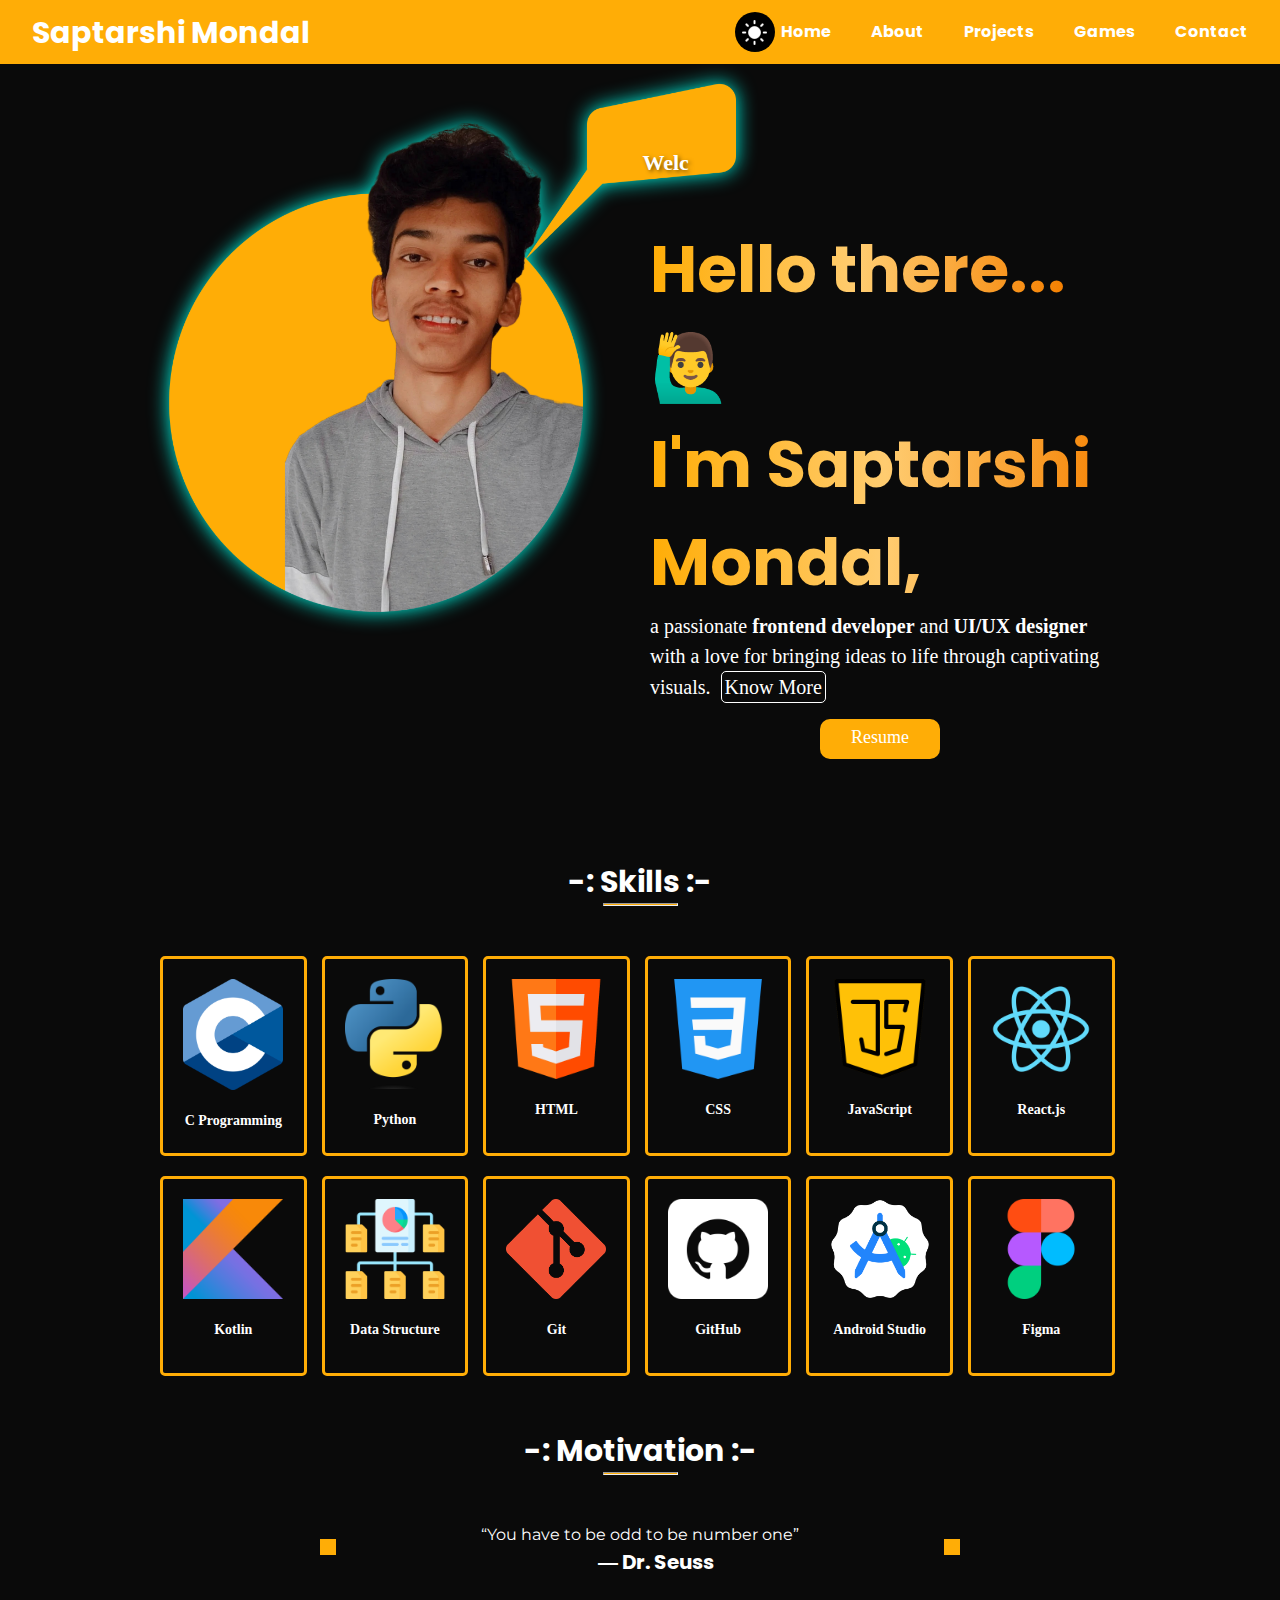
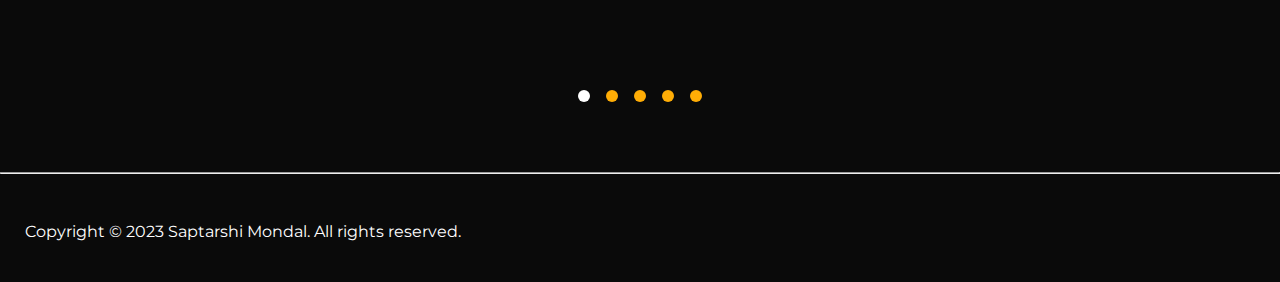
==== index.html @ b2c5e5bc "all changes commited" ====
<!DOCTYPE html>
<html lang="en">
  <head>
    <meta charset="UTF-8" />
    <meta http-equiv="X-UA-Compatible" content="IE=edge" />
    <meta name="viewport" content="width=device-width, initial-scale=1.0" />

    <!-- Google Fonts -->
    <link href="https://fonts.googleapis.com/css2?family=Montserrat:wght@100;200;300;400;500;600;700;800;900&family=Poppins:wght@100;200;300;400;500;600;700;800;900&display=swap" rel="stylesheet"
 />

    <!-- Icon -->
    <link rel="stylesheet" href="https://unicons.iconscout.com/release/v4.0.0/css/line.css"/>
    <link rel="icon" type="image/x-icon" href="./image/Figma-sapta-5_Copy.png">
    <link rel="logo" type="image/x-icon" href="./image/Figma-sapta-5_Copy.png">
    <script src="https://kit.fontawesome.com/bd67cb73f4.js" crossorigin="anonymous"></script>
    
    <!-- icon -->

    <!-- Google fonts End -->

    <!-- custon style Sheet & JavaScript -->
    <link rel="stylesheet" href="home.css" />

    <!-- custon style Sheet & JavaScript -->
    <title>Saptarshi Mondal</title>
  </head>

  <!--Start of Tawk.to Script-->
  <script type="text/javascript">
    var Tawk_API=Tawk_API||{}, Tawk_LoadStart=new Date();
    (function(){
    var s1=document.createElement("script"),s0=document.getElementsByTagName("script")[0];
    s1.async=true;
    s1.src='https://embed.tawk.to/645a0cb5ad80445890ebe6d5/1gvvs3ab7';
    s1.charset='UTF-8';
    s1.setAttribute('crossorigin','*');
    s0.parentNode.insertBefore(s1,s0);
    })();
    </script>
    <!--End of Tawk.to Script-->

  <body class="home">
    <div class="nav-header">
      <header class="primary-header container flex ">
        <div class="logo flex">
          <div>
            
            <h1 class="fs-poppins text-color fs-300" id="">Saptarshi Mondal</h1>
          </div>
        </div>
        
        <div id="nav-right">
          
          <div id="dark-btn">
              <span id="sun-icon" ><img src="image/brightness.png" alt="Light Theme" ></span>
              <span id="moon-icon" ><img src="image/moon.png" alt="Dark Theme" ></span>
          </div>
          <ul class="primary-navigation flex">
            
            <li>
              <a class="fs-poppins bold-700" href="./index.html">Home</a>
              <span data-tooltip="Home"><a href="index.html"><img src="image/home.png" alt="" ></a></span>
            </li>
  
            <li>
              <a class="fs-poppins bold-700" href="./about.html">About</a>
              <span data-tooltip="About"><a href="about.html"><img src="image/user.png" alt=""></a></span>
            </li>
            <li>
              <a class="fs-poppins bold-700" href="./project.html">Projects</a>
              <span data-tooltip="Projects"><a href="project.html"><img src="image/project-management.png" alt=""></a></span>
            </li>
            <li>
              <a class="fs-poppins bold-700" href="game.html">Games</a>
              <span data-tooltip="Games"><a href="game.html"><img src="image/gamepad.png" alt=""></a></span>
            </li>
            <li>
              <a class="fs-poppins bold-700" href="./contact.html">Contact</a>
              <span data-tooltip="Contact"
                ><a href="contact.html"><img src="image/phone-book.png" alt=""></a>
              </span>
            </li>
          </ul>
        </div>
      </header>
    </div>
    <div class="hero">

      
      <!----<div class="welcome-speech">
        <img src="./image/speech.png" alt="" class="anti-image-shadow">
        <div class="wel_tex text-overlay">
          <h1 id="welcome-text"></h1>
        </div>
      </div>--->
  
      <section class="container grid">
        <div class="our-team">
          <div class="grid team">
            <div id="wel_img_container">
              <img src="./image/welcome-img.png" alt="" class="img-size anti-image-shadow" />
              <div class="wel_tex text-overlay">
                <h1 id="welcome-text"></h1>
              </div>
            </div>
            
          </div>
        
          <div class="grid team about-text">
            <div id="" >
              <br>
              <br>
              <h1 class="fs-poppins  fs-600 bold-700"><span class="gradient-text">Hello there... </span>🙋‍♂️</h1>
              <h1 class="fs-poppins gradient-text fs-600 bold-700">I'm Saptarshi Mondal,</h1>
              <p class="text-color fs-200">a passionate <b>frontend developer</b> and <b>UI/UX designer</b> with a love for bringing ideas to life through captivating visuals.<a href="./about.html" class="button2">Know More</a></p>
  
              
            </div>
            <div class="resume-btn"><a href="./resume.pdf" class="button" download><i class="fa-sharp fa-solid fa-download fa-bounce"></i>  Resume</a></div>
          </div>
        </div>

      </section>

      
      <!-- ================Slider Secion======================================= -->
      
      <section class="news container skill-set">
        <p class="fs-poppins fs-300 bold-700 text-color">-:  Skills  :-</p>
        <hr class="line2">
        <!---<div class="filter-container">
          <button class="filter-option active button" data-filter="all">All</button>
          <button class="filter-option button" data-filter="languages">Programming</button>
          <button class="filter-option button" data-filter="tools">Tools</button>
          <button class="filter-option button" data-filter="frontend">Frontend</button>
          <button class="filter-option button" data-filter="design">Design</button>
          <button class="filter-option button" data-filter="android">Android</button>
        </div>--->
        <div class="skill-container">
          <div class="skill " data-category1="languages" data-category2="frontend"><img src="image/C_Programming_Language.png" alt=""><h3>C Programming</h3></div>
          <!--<div class="skill anti-image-shadow" data-category1="languages" data-category2="frontend"> <img src="image/C++_Logo.png" alt=""><h3>C++</h3></div>-->
          <div class="skill " data-category1="languages" data-category2="frontend"><img src="image/Pyhon_logo.png" alt=""><h3>Python</h3></div>
          <div class="skill " data-category1="languages" data-category2="frontend"><img src="image/html (1).png" alt=""><h3>HTML</h3></div>
          <div class="skill " data-category1="languages" data-category2="frontend"><img src="image/css-3.png" alt=""><h3>CSS</h3></div>
          <div class="skill " data-category1="languages" data-category2="frontend"><img src="image/java-script (1).png" alt=""><h3>JavaScript</h3></div>
          <div class="skill " data-category1="languages" data-category2="frontend"><img src="image/react.png" alt=""><h3>React.js</h3></div>
          <div class="skill " data-category1="languages" data-category2="android"><img src="image/Kotlin_Icon.png" alt=""><h3>Kotlin</h3></div>
          <!--<div class="skill " data-category1="tools" data-category2="android"><img src="image/android.png" alt=""><h3>Android Development</h3></div>
          <div class="skill " data-category1="tools" data-category2="frontend"><img src="image/Matlab_Logo.png" alt=""><h3>Matlab</h3></div>
          <div class="skill " data-category1="tools" data-category2="frontend"><img src="image/Visual_Studio_Code.png" alt=""><h3>VS Code</h3></div>
          <div class="skill " data-category1="tools" data-category2="frontend"><img src="image/Google_Colaboratory 1.png" alt=""><h3>Google CoLab</h3></div>---->
          <div class="skill " data-category1="tools" data-category2=""><img src="image/data-structure.png" alt=""><h3>Data Structure</h3></div>
          <div class="skill " data-category1="tools" data-category2="frontend"><img src="image/Git-.png" alt=""><h3>Git</h3></div>
          <div class="skill " data-category1="tools" data-category2="frontend"><img src="image/github (1).png" alt="" class="github"><h3>GitHub</h3></div>
          <div class="skill " data-category1="tools" data-category2="frontend"><img src="image/Android Studio.png" alt=""><h3>Android Studio</h3></div>
          <div class="skill " data-category1="tools" data-category2="design"><img src="image/figma.png" alt=""><h3>Figma</h3></div>
          
        </div>
      </section>
  
      <section class="news container">
        <p class="fs-poppins fs-300 bold-700 text-color">-:  Motivation  :-</p>
        <hr class="line1">
      </section>
  
      <section class="slider text-color">
        <div class="slide">
 
          <p class="fs-montserrat">
            “You have to be odd to be number one”
          </p>
          <div class="slide-content flex">
            <div>
              <img src="" alt="" />
            </div>
            <div>
              <p class="fs-poppins fs-200 bold-700">― Dr. Seuss</p>
              
            </div>
          </div>
        </div>
        <div class="slide">

          <p class="fs-montserrat">
            “Do one thing every day that scares you.”
            
          </p>
          <div class="slide-content flex">
            <div>
              <img src="" alt="" />
            </div>
            <div>
              <p class="fs-poppins fs-200 bold-700">― Eleanor Roosevelt</p>
              
            </div>
          </div>
        </div>
        <div class="slide">

          <p class="fs-montserrat">
            “Achievement is talent plus preparation.”

            
          </p>
          <div class="slide-content flex">
            <div>
              <img src="" alt="" />
            </div>
            <div>
              <p class="fs-poppins fs-200 bold-700">― Malcolm Gladwell</p>
              
            </div>
          </div>
        </div>
        <div class="slide">

          <p class="fs-montserrat">
            “The only source of knowledge is experience.”
            
          </p>
          <div class="slide-content flex">
            <div>
              <img src="" alt="" />
            </div>
            <div>
              <p class="fs-poppins fs-200 bold-700">― Albert Einstein</p>
              
            </div>
          </div>
        </div>
        <div class="slide">
          
          <p class="fs-montserrat">
            “Suffering is the essence of success.”
            
          </p>
          <div class="slide-content flex">
            <div>
              <img src="" alt="" />
            </div>
            <div>
              <p class="fs-poppins fs-200 bold-700">― A.P.J Abdul Kalam</p>
              
            </div>
          </div>
        </div>
  
        <!-- ================================= -->
        <div class="slide-btn flex">
          <button class="right-btn yellow-color">
            <i class="fa-solid fa-angle-left text-white"></i>
          </button>
          <button class="left-btn yellow-color">
            <i class="fa-solid fa-angle-right text-white"></i>
          </button>
        </div>
      </section>
      <section class="dots">
        <!-- <button class="dot bg-light-yellow" data-slide="0"></button> -->
      </section>
  
    </div>
    <hr>
    <footer class="foot flex footer-icon">
        <div class="f1">
          <p class="fs-montserrat text-color">
            Copyright © 2023 Saptarshi Mondal. All rights reserved.
          </p>
          
        </div>
        <div class="flex f2">
          <a href="https://www.facebook.com/me7rishi/"><i class="fa-brands fa-facebook-f text-white"></i></a>
          <a href="https://twitter.com/its_7rishi/"><i class="fa-brands fa-twitter text-white"></i></a>
          <a href="https://www.linkedin.com/in/saptarshimondalofficial/"><i class="fa-brands fa-linkedin text-white"></i></a>
          <a href="https://github.com/Me7rishi/"><i class="fa-brands fa-github text-white"></i></a>
          <a href="https://www.instagram.com/its_7rishi/"><i class="fa-brands fa-instagram text-white"></i></a>
        </div>
        
    </footer>
    
    <script src="home.js" defer></script>
    <script src="main.js"></script>
  </body>
</html>
---- home.css ----
/* custmon properties */

:root {
  /* color */
  /*--clr-light-yellow: #ffca2f;
  --clr-dark-yellow: #fab500;
  --clr-red: #ff0000;
  --clr-baclk-1: #040404;
  --clr-black-2: #1a1a1a;
  --clr-black: #000000;
  --clr-white: #ffffff; */

  --clr-light-yellow: 41.31, 98.5%, 51.2%;
  --clr-dark-yellow: 41.31, 98.5%, 51.2%;
  --clr-red: 0 100% 50%;
  --clr-baclk-1: 0 0% 1.6%;
  --clr-black-2: 0 0% 10.2%;
  --clr-black-3: 0 0% 0%;
  --clr-white: 0 0% 100%;

  --body-color: #efefef;
  --nav-colour:  #ffad06;
  --bg-color: #fff;
  --primary-color: #edf2fc;
  --secondary-color: #212121;
  --name-color:#000000;
  --shadow-color:#01ffea;
  --anti-shadow-color: #01ffea;
  --icon-bg-color:#efefef;

  /* font-size */
  --fs-bf-250: 20vw;
  --fs-bf-194: 12.3vw;
  --fs-bf-109: 6.8125rem;
  --fs-bf-80: 5rem;
  --fs-bf-65: 4.065rem;
  --fs-bf-50: 3.125rem;
  --fs-bf-45: 2.8125rem;
  --fs-bf-30: 1.875rem;
  --fs-bf-25: 1.5625rem;
  --fs-bf-20: 1.25rem;
  --fs-bf-16: 1rem;
  --fs-bf-15: 0.9375rem;

  /* font family */
  --font-montserrat: "Montserrat", sans-serif;
  --font-poppins: "Poppins", sans-serif;
}
.dark-theme{
  --body-color: #0a0a0a;
  --nav-colour: #000;
  --bg-color: #000;
  --name-color:#ffffff;
  --shadow-color: red ;
  --anti-shadow-color: #01ffea;
  --icon-bg-color:#5e5e5e;

  .social-nodex a img{
    filter: invert(100%);
  }
  #dark-btn img{
    filter: invert(100%);
  }
  .primary-navigation li  span img{
    filter: invert(100%);
  }
  .github{
    filter: invert(100%);
  }
  .social-links img{
    filter: none;
  }
  .visit-web{
    filter: invert(100%);
  }
}
.text-color{
  color: var(--name-color);
}
.yellow-color{
  background-color: #ffad06;
}
.gradient-text {
  font-weight: bold;
  background-image: linear-gradient(to right, #ffad06, #ffcc70, #f58000);
  background-clip: text;
  -webkit-background-clip: text; /* For Safari support */
  color: transparent;
}
@media (min-width:760px) and (max-width: 1300px) {
  .fs-600{
    font-size: var(--fs-bf-20);
  }
}



/* ==========Media Quries For Font Size========== */

/* //Defualt Reset================= */

*,
*::after,
*::before {
  box-sizing: border-box;
}

/* // Removing defualt margin========= */

body,
h1,
h2,
h3,
h4,
p,
figure,
blockquote,
dl,
dd {
  margin: 0;
}

/* Removing list style============== */

ul[role="list"],
ol[role="list"] {
  list-style: none;
}

/* /set core root defaults============ */

html:focus-within {
  scroll-behavior: smooth;
}

/* set core body default================ */

body {
  min-height: 100vh;
  text-rendering: optimizeSpeed;
  line-height: 1.5;
  background: var(--body-color);
}

/* A element that don't have a class get default style=== */

a:not([class]) {
  text-decoration-skip-ink: auto;
}

/* make image easier to work with=========== */

img,
picture {
  max-width: 100%;
  display: block;
}

/* Inherit fonts for inputs and buttons======== */

input,
button,
textarea,
select {
  font: inherit;
}

::-webkit-scrollbar {
  display: none;
}

/* Remove all animation, transition & smooth scroll for people that prefer
 not  to see them  */

@media (prefers-reduced-motion: reduce) {
  html:focus-within {
    scroll-behavior: auto;
  }

  *,
  *::after,
  *::before {
    animation-duration: 0.01ms !important;
    animation-iteration-count: 1 !important;
    transition-duration: 0.01s !important;
    scroll-behavior: auto !important;
  }
}


/* ========Font Size================= */

.fs-1200{
  font-size: var(--fs-bf-250);
}
.fs-900 {
  font-size: var(--fs-bf-194);
}
.fs-800 {
  font-size: var(--fs-bf-109);
}
.fs-700 {
  font-size: var(--fs-bf-80);
}
.fs-600 {
  font-size: var(--fs-bf-65);
}
.fs-500 {
  font-size: var(--fs-bf-50);
}
.fs-400 {
  font-size: var(--fs-bf-45);
}
.fs-300 {
  font-size: var(--fs-bf-30);
}
.fs-250{
  font-size: var(--fs-bf-25);
}
.fs-200 {
  font-size: var(--fs-bf-20);
}
.fs-100 {
  font-size: var(--fs-bf-16);
}
.fs-50 {
  font-size: var(--fs-bf-15);
}

/* ========Font Blod================= */

.bold-100 {
  font-weight: 100;
}
.bold-200 {
  font-weight: 200;
}
.bold-300 {
  font-weight: 300;
}
.bold-400 {
  font-weight: 400;
}
.bold-500 {
  font-weight: 500;
}
.bold-600 {
  font-weight: 600;
}
.bold-700 {
  font-weight: 700;
}
.bold-800 {
  font-weight: 800;
}
.bold-900 {
  font-weight: 900;
}
.bold-1000{
  font-weight: 1000;
}
.bold-bold {
  font-weight: bold;
}
.bold-bolder {
  font-weight: bolder;
}

/* ======Font Family============= */

.fs-poppins {
  font-family: "Poppins", sans-serif;
}
.fs-montserrat {
  font-family: "Montserrat", sans-serif;
}

/* ===========End of Utility Class==========
 */

/* ========Component Utility Class============ */
.home{
  overflow-x: hidden;
}

.primary-navigation li > span {
  display: none;
}
.primary-navigation li a{
  text-decoration: none;
  color: var(--name-color);
}
.primary-navigation li a.active{
  color: var(--name-color);
}
.primary-navigation li:hover a{
  color: var(--bg-color);
}


.uil {
  cursor: pointer;
}

.flex {
  display: flex;
  gap: var(--flex-gap, 1rem);
}

.grid {
  display: grid;
  gap: var(--flex-gap, 1rem);
}
#no3{
  margin-right: 20px;
  margin-left: -50px;
}
.no4{
  height: 80px;
}
.image-shadow{
  filter: drop-shadow(0 0 10px var(--shadow-color));
}
.anti-image-shadow{
  filter: drop-shadow(0 0 10px var(--anti-shadow-color));
}
.container {
  width: 80vw;
  margin-inline: auto;
  padding-inline: 2rem;
}
.nav-header{
  width: 100%;
  height: auto;
  background-color: #ffad06;
  position: fixed;
  top: 0%;
  left: 0%;
  justify-content: space-between;
  overflow: auto;
  z-index: 999; /* Adjust the z-index value as needed */
}
#nav-right{
  display: flex;
  text-align: center;
}
#nav-right img{
  height: 25px;
}
/* =============== End of Utility  Class =============== */
.welcome-speech{
  position: relative;
  display: inline-block;
  width: 300px;
  margin-left: 42%;
  margin-bottom: -180px;
  margin-top: -25px;
}
.wel_img_container{
  position: relative;
  display: inline-block;
}
.text-overlay {
  position: absolute;
  top: 20.5%; /* Position the text vertically centered */
  left: 51.5%; /* Position the text horizontally centered */
  transform: translate(-50%, -50%);
  color: var(--name-color);
  font-size: 15px;
  font-weight: bold;
  text-align: center;
  text-shadow: 2px 2px 4px rgba(0, 0, 0, 0.5);
}
.wel_tex {
  width: 100%;
  height: 35px; /* Set a fixed height for the element */
  display: inline-block;
  white-space: nowrap;
  overflow: hidden;
  position: absolute;
  display: flex;
  justify-content: center;
  align-items: center;
}
.welcome-about{
    font-size: 70px;
    margin-left: 60px;
    margin-top: 40px;
}
.button {
  display: inline-block;
  background-color: #ffad06;
  color: #ffffff;
  font-size: large;
  padding: 5px 5px;
  margin-left: 210px;
  text-decoration: none;
  border-radius: 10px;
  height: 40px;
  text-align: center;
  width: 120px;
  /*margin-left: 100px;*/
}
.button2 {
  display: inline-block;
  background-color: var(--body-color);
  color: var(--name-color);
  margin-left: 10px;
  padding: 0px 3px;
  text-decoration: none;
  border-radius: 5px;
  text-align: center;
  /*margin-left: 100px;*/
  border: 1px solid var(--name-color);
}
.button3 {
  display: inline-block;
  background-color: #ffad06;
  color: #ffffff;
  padding: 5px 5px;
  text-decoration: none;
  border-radius: 10px;
  height: 40px;
  text-align: center;
  width: 120px;
  /*margin-left: 100px;*/
}
.primary-header {
  justify-content: space-between;
  align-items: center;
  margin-block: 2rem;
  top: 0;
  left: 0;
  width: 100%;
  height: 0px;
  
}
.header-color{
  background-color: linear-gradient(to right, #ff105f,#ffad06);
}

.logo {
  justify-content: space-between;
  align-items: center;
  position: relative;
  --flex-gap: 3rem;
}

.logo .line::before {
  content: "|";
  background-color: var(--name-color);
  height: 100%;
  width: 10px;
  top: -0.3rem;
  left: 53%;
  font-size: 2rem;
  position: absolute;
}

.primary-navigation {
  list-style: none;
  padding: 0;
  margin: 0;
  --flex-gap: 2.5rem;
  z-index: 9999;
}

.primary-navigation a {
  text-decoration: none;
}
.no1{
  height: 20px;
}
.resume{
  height: 40px;
  width: 100px;
}
/* ===========Media Quarie-----------------MObile--- */

@media (max-width: 35em) {
  .primary-navigation {
    /* display: none; */
    position: fixed;
    background-color: #ffad06;
    inset: 92% 0% 0% 0%;
    color: var(--name-color);
    position: fixed;
    --flex-gap: 1.5rem;
    align-items: center;
    justify-content: center;
    width: 100%;
  }
  .primary-navigation li a {
    display:none;
  }
  .primary-navigation li span a {
    display:block;
  }
  .primary-navigation li  span {
    display: flex;
    justify-content: center;
    align-items: center;
    font-size: 1.5rem;
    margin-inline: 0.5rem;
    color: var(--name-color);
    position: relative;
    box-shadow: -1px 2px 32px -6px rgba(0, 0, 0, 0.75);
    height: 2.5rem;
    width: 2.5rem;
    border-radius: 50%;
    transition: scale(1.5);
  }

  .primary-navigation li:hover span::after {
    content: attr(data-tooltip);
    font-size: 1rem;
    top: -3rem;
    font-family: var(--font-montserrat);
    color: var(--name-color);
    position: absolute;
    display: flex;
    left: -1.5rem;
    background-color: #ffad06;
    padding: 0.5rem;
    border-radius: 0.5rem;
  }
  .primary-navigation li:hover span::before {
    content: "";
    position: absolute;
    width: 1rem;
    height: 1rem;
    aspect-ratio: 1;
    background-color: #ffad06;
    top: -1.1rem;
  }
  .hero{
    padding-top: 60px;
  }
  .primary-header{
    align-items: center;
  }
  .logo{
    margin-left: -20px;
  }
  .dark-theme-btn{
    margin-right: -20px;
  }
  .nav-header{
    height: auto;
  }
  .container{
    width: 95vw;
  }
  .our-team {

  }

  .welcome-speech{
    position: relative;
    display: inline-block;
    width: 150px;
    margin-left: 43%;
    margin-bottom: -80px;
    margin-top: 70px;
  }
  .text-overlay {
    position: absolute;
    top: 17%;
    left: 80%;
    transform: translate(-50%, -50%);
    color: var(--name-color);
    font-size: 9px;
    font-weight: bold;
    text-align: center;
    text-shadow: 2px 2px 4px rgba(0, 0, 0, 0.5);
  }
  .wel_tex {
    width: 100px;
    height: 25px; /* Set a fixed height for the element */
    display: inline-block;
    white-space: nowrap;
    overflow: hidden;
    position: absolute;
    display: flex;
    justify-content: center;
    align-items: center;
  }
  .about-text h1{
    font-size: var(--fs-bf-30);
  }
  .resume-btn{
    display: flex;
    justify-content: center;
  }
  .button{
    margin-left: 0px;
  }
  #dark-btn{
    margin-right: 0px
  }
  .f1{
    margin-top: 0px;
  }
  .f2{
    padding-bottom: 68px;
  }
  .news {
    text-align: center;
    margin-block: 0rem;
  }
}


@media (max-width: 25em) {
  .container{
    width: 95vw;
  }
  .primary-navigation{
    --flex-gap:1rem;
  }
  .f2{
    margin-left: 0px;
  }
  
  .welcome-speech{
    position: relative;
    display: inline-block;
    width: 250px;
    margin-left: 36%;
    margin-bottom: -115px;
    margin-top: -30px;
  }
  .text-overlay {
    position: absolute;
    top: 17%;
    left: 79%;
    transform: translate(-50%, -50%);
    color: var(--name-color);
    font-size: 7px;
    font-weight: bold;
    text-align: center;
    text-shadow: 2px 2px 4px rgba(0, 0, 0, 0.5);
  }
  .about-text h1{
    font-size: var(--fs-bf-25);
  }
  .wel_tex {
    width: 100px;
    height: 25px; /* Set a fixed height for the element */
    display: inline-block;
    white-space: nowrap;
    overflow: hidden;
    position: absolute;
    display: flex;
    justify-content: center;
    align-items: center;
  }
  .resume-btn{
    display: flex;
    justify-content: center;
  }
  .button{
    margin-left: 0px;
  }
  #dark-btn{
    margin-right: 0px;
  }
  .connectWithMe{
    margin-top: 100px;
    margin-bottom: -100px;
  }
  .social-wheel{
    height: 330px;
    background-color: var(--body-color);
    margin-top: -150px;
    margin-bottom: 300px;
    display: flex;
   justify-content: center;
   align-items: center;
 }

}

@media (min-width: 59em) and (max-width: 73em) {
  .container{
    width: 95vw;
  }
  .our-team {

  }


  .welcome-speech{
    position: relative;
    display: inline-block;
    width: 250px;
    margin-left: 38%;
    margin-bottom: -125px;
    margin-top: -30px;
  }
}

@media (min-width: 54.5em) and (max-width: 70em) {

  .text-overlay {
    position: absolute;
    top: 18%;
    left: 52%;
    transform: translate(-50%, -50%);
    color: var(--name-color);
    font-size: 11px;
    font-weight: bold;
    text-align: center;
    text-shadow: 2px 2px 4px rgba(0, 0, 0, 0.5);
  }

}

@media (min-width: 70em) and (max-width: 85em) {

  .text-overlay {
    position: absolute;
    top: 18%;
    left: 52%;
    transform: translate(-50%, -50%);
    color: var(--name-color);
    font-size: 11px;
    font-weight: bold;
    text-align: center;
    text-shadow: 2px 2px 4px rgba(0, 0, 0, 0.5);
  }

}

/* ===========Media Quarie-----------------Tab--- */

@media (min-width: 35em) and (max-width: 59em) {
  .primary-navigation {
    position: fixed;
    flex-direction: column;
    background-color: #ffad06;
    inset: 25% 93% 30% 0%;
    color: var(--name-color);
    border-radius: 2rem;
    --flex-gap: 1.5rem;
    align-items: center;
    justify-content: center;
  }
  .primary-navigation li a {
    display:none;
  }
  .primary-navigation li span a {
    display:block;
  }
  .primary-navigation li > span {
    display: flex;
    font-size: 1.5rem;
    margin-inline: 0.5rem;
    color: var(--name-color);
    position: relative;
    box-shadow: -1px 2px 32px -6px rgba(0, 0, 0, 0.75);
    height: 2.5rem;
    width: 2.5rem;
    border-radius: 50%;
    transition: scale(1.5);
    align-items: center;
    justify-content: center;
  }
  .primary-navigation span{
    justify-items: center;
    align-items: center;
    text-align: center;
    justify-content: center;
  }
  .primary-navigation li:hover span::after {
    content: attr(data-tooltip);
    font-size: 1rem;
    top: -0.1rem;
    font-family: var(--font-montserrat);
    color: var(--name-color);
    position: absolute;
    display: flex;
    left: 3rem;
    background-color: #ffad06;
    padding: 0.5rem;
    border-radius: 0.5rem;
  }
  .primary-navigation li:hover span::before {
    content: "";
    left: 2rem;
    position: absolute;
    width: 1rem;
    height: 1rem;
    aspect-ratio: 1;
    background-color: #ffad06;
    top: 0.5rem;
    z-index: -1;
  }
  .primary-navigation li:hover img{
    color: var(--bg-color);
  }
  .hero{
    margin-top: 100px;
  }
  .container{
    width: 95vw;
  }
  .our-team {

  }
  .welcome-speech{
    position: relative;
    display: inline-block;
    width: 170px;
    margin-left: 42%;
    margin-bottom: -75px;
    margin-top: -30px;
  }

  #dark-btn{
    margin-left: 500px;
  }
  .foot{
    background-color: var(--body-color);
    height: 170px;
    display: flex;
    align-items: center;
    /*flex-direction: column;*/
    justify-content: space-around;
  }

}
@media (min-width: 35em) and (max-width: 40em) {
  .resume-btn{
    display: flex;
    justify-content: center;
  }
  .button{
    margin-left: 0px;
  }
  .text-overlay {
    position: absolute;
    top: 23%;
    left: 81%;
    transform: translate(-50%, -50%);
    color: var(--name-color);
    font-size: 12px;
    font-weight: bold;
    text-align: center;
    text-shadow: 2px 2px 4px rgba(0, 0, 0, 0.5);
  }
  .about-text h1{
    font-size: var(--fs-bf-30);
  }
}
@media (min-width:40em) and (max-width:48em) {
  .resume-btn{
    display: flex;
    justify-content: center;
  }
  .button{
    margin-left: 0px;
  }
  .text-overlay {
    position: absolute;
    top: 25%;
    left: 82%;
    transform: translate(-50%, -50%);
    color: var(--name-color);
    font-size: 12px;
    font-weight: bold;
    text-align: center;
    text-shadow: 2px 2px 4px rgba(0, 0, 0, 0.5);
  }
  .about-text h1{
    font-size: var(--fs-bf-30);
  }
}
@media (min-width:48em) and (max-width:55em) {
 
  .text-overlay {
    position: absolute;
    top: 26%;
    left: 82%;
    transform: translate(-50%, -50%);
    color: var(--name-color);
    font-size: 14px;
    font-weight: bold;
    text-align: center;
    text-shadow: 2px 2px 4px rgba(0, 0, 0, 0.5);
  }
}
/* ============Media quarie DeskTop================ */

@media (min-width: 59em) {
  .dark-theme-btn{
    margin-right: 20px;
  }

  .hero{
    margin-top: 100px;
  }
}

.news {
  text-align: center;
  margin-block: 2rem;
}





/* ===============9====================== */
.our-team {
  display: flex;
  flex-wrap: wrap;
  justify-content: space-between;
  margin-top: -20px;
}

.team {
  width: calc(60% - 0px);
}
.team img {
  margin-top: px;
  width: ;
}
.about-text{
  margin-top: -500px;
  margin-left: 600px;
}
.social {
  justify-content: center;
  align-items: center;
}

/* ===================Selide Section==================== */
.active {
  background-color: var(--name-color);
}
.slider {
  width: 50vw;
  min-height: 25vh;
  padding-top: 3rem;
  /* background-color: aqua; */
  margin-inline: auto;
  position: relative;
  overflow: hidden;
}

.slide {
  text-align: center;
  position: absolute;
  margin-inline: auto;
  top: 0;
  width: 100%;
  padding: 1rem;
  transition: transform 1s;
}
.slide-content {
  justify-content: center;
  align-items: center;
  gap: 2rem;
}
.slide-content img {
  border-radius: 50%;
}

.slide-btn {
  position: absolute;
  top: 2rem;
  width: 100%;
  justify-content: space-between;
}
.slide-btn button {
  border: 0;
  padding: .5rem .5rem;
}

.dots {
  width: 50vw;
  margin-top: -3rem;
  margin-inline: auto;
  margin-bottom: 4rem;
  text-align: center;
}

.dots button {
  border: 0;
  width: 1px;
  aspect-ratio: 1;
  border-radius: 50%;
  margin-inline: 0.5rem;
}
.dot {
  cursor: pointer;
}

@media (max-width: 35em) {
  .slider {
    width: 95vw;
  }
}
@media (min-width: 35em) and (max-width: 59em) {
  .slider {
    width: 75vw;
  }
}

/* ==================Footer====================== */
.inner-footer {
  background-color: var(--name-color);
  padding: 8rem 2rem;
  text-align: center;
  margin-top: 10rem;
  gap: 2rem;
  grid-template-areas:
    "one"
    "two";
}

.inner-footer:nth-child(1) {
  grid-area: one;
}

.inner-footer:nth-child(2) {
  grid-area: two;
}

.inner-footer button {
  padding: 1rem 4rem;
  border-radius: 3rem;
  cursor: pointer;
}

@media (min-width: 35em) and (max-width: 59em) {
  .inner-footer {
    grid-template-areas: "one two";
  }
}

@media (min-width: 59em) {
  .inner-footer {
    grid-template-areas: "one two";
  }
}

/* =============Footer Nav====================== */

.footer-navigation {
  background-color: var(--name-color);
  padding: 2rem 4rem;
  grid-auto-columns: 1fr;
  text-align: center;
  gap: 2rem;
  grid-template-areas:
    "one"
    "two"
    "three"
    "four";
}

.footer-navigation h3 {
  margin-bottom: 2rem;
}
.nav-footer {
  list-style: none;
  margin: 0;
  padding: 0;
}

.nav-footer a {
  text-decoration: none;
}

/* ============================================= */

.copy-right {
  background-color: var(--name-color);
  text-align: center;
  gap: 3rem;
  padding: 2rem;
  padding-bottom: 4rem;
}
.no2{
  text-decoration: none;
}
.logo-img {
  justify-content: center;
  align-items: center;
}

.footer-icon {
  display: flex;
  justify-content: space-between;
  align-items: center;
  padding-left: 25px;
  padding-right: 25px;
}

.footer-icon span{
  background-color: var(--name-color);
  width: 2.5rem;
  height: 2.5rem;
  padding: 0.3rem;
  /*padding-left: 0.65rem;*/
  border-radius: 50%;
  font-size: 1rem;
  display: flex;
  justify-content: center;
  align-items: center;
  text-decoration: none;
}
.footer-icon a i{
  font-size: 1.3rem;
  /*margin-top: 0.3rem;*/
  color: var(--bg-color);
}
#nav-right{
  justify-content: center;
  text-align: center;
  align-items: center;
}
.primary-navigation span{
  justify-content: center;
  text-align: center;
  align-items: center;
}
.foot{
  background-color: var(--body-color);
  height: 100px;
}



/*Dark button*/

#dark-btn{
  height: 40px;
  width: 40px;
  border-radius: 50%;
  position: absolute;
  background-color: var(--bg-color);
  cursor: pointer;
  display: flex;
  justify-content: center;
  align-items: center;
  margin-right: 520px;
}
/*#dark-btn span{
  width: 34px;
  height: 34px;
  background-color: #9AA6B2;
  border-radius: 50%;
  display: flex;
  justify-content: center;
  align-items: center;
}
#dark-btn img{
  margin-left: 2px;
  margin-top: 3px;
}*/

.sun-icon{
  display: flex;
  justify-content: center;
  align-items: center;
}
.moon-icon{
  display: flex;
  justify-content: center;
  align-items: center;
  filter: invert(100%);
}
#dark-btn2{
  height: 40px;
  width: 40px;
  border-radius: 50%;
  padding: 3px;
  position: absolute;
  background-color: #9AA6B2;
  cursor: pointer;
  display: flex;
  margin-right: 520px;
}
#dark-btn2 span{
  width: 34px;
  height: 34px;
  background-color: #9AA6B2;
  border-radius: 50%;
  padding: 2px;
  display: inline-block;
}
#dark-btn2 img{
  margin-left: 3px;
  margin-top: 3px;
  color: var(--name-color);
}

/*------- Skill Container---------*/

.skill-container {
  margin-top: 50px;
  display: flex;
  flex-wrap: wrap;
  justify-content: left;
  margin-right: -10px;
}
.skill-set{
  margin-top: 100px;
}
.skill {
  height: 200px;
  width: calc(16.66% - 15px); /* Display 3 skills per row on desktop */
  margin-bottom: 20px;
  margin-right: 15px;
  border-radius: 5px;
  background-color: var(--body-color);
  border: 3px solid #ffad06;
  display: flex;
  flex-direction: column;
  align-items: center;
  text-align: center;
  /* Add additional styling for the skill item */
}
.skill:hover {
  transform: scale(1.05); /* Increase the size by 20% */
  background-color: var(--bg-color);
}

.skill img {
  height: auto;
  width: 100px; /* Maintain the aspect ratio of the image */
  margin-bottom: 20px; /* Add spacing between the image and text */
  margin-top: 20px;
}

.skill h3 {
  font-size: 14px; /* Adjust the font size of the skill text */
  font-weight: bold; /* Apply desired font weight */
  color: var(--name-color); /* Apply desired text color */
}
@media (max-width: 500px) {
  .skill {
    width: calc(33.33% - 10px); /* Display 2 skills per row on mobile */
    margin-right: 10px;
  }
}
@media (min-width: 500.1px) and (max-width: 768px){
  .skill {
    width: calc(25% - 10px); /* Display 2 skills per row on mobile */
    margin-right: 10px;
  }
}
/* Media query for mobile view */
@media (max-width: 768px) {

  .team{
    width: calc(100% - 0px);
  }
  .team img{
    margin-top: 40px;
  }
  .about-text{
    margin-left: 0%;
    margin-top: 0%;
  }
  .about-text h1{
    font-size: var(--fs-bf-45);
  }
  #dark-btn{
    margin-left: 535px;
  }

  .footer-icon {
    /*display: block;*/
  }
  .logo{
    margin-left: -30px;
  }
  .resume-btn{
    display: flex;
    justify-content: center;
  }
  .button{
    margin-left: 0px;
  }
}

@media (min-width: 769px) and (max-width: 850px) {
  .about-text{
    margin-left: 350px;
    margin-top: -350px;
    
  }
  .about-text h1{
    font-size: var(--fs-bf-45);
  }
  .button{
    margin-left: 90px;
  }
  .skill {
    width: calc(20% - 10px); /* Display 2 skills per row on mobile */
    margin-right: 10px;
  }
}
@media (min-width: 850px) and (max-width: 950px) {
  .about-text{
    margin-left: 400px;
    margin-top: -360px;
  }
  .about-text h1{
    font-size: var(--fs-bf-45);
  }
  .button{
    margin-left: 90px;
  }
  .skill {
    width: calc(20% - 10px); /* Display 2 skills per row on mobile */
    margin-right: 10px;
  }
}
@media (min-width: 950px) and (max-width: 1050px) {
  .about-text{
    margin-left: 420px;
    margin-top: -370px;
  }
  .about-text h1{
    font-size: var(--fs-bf-50);
  }
  .button{
    margin-left: 130px;
  }
  .skill {
    width: calc(20% - 10px); /* Display 2 skills per row on mobile */
    margin-right: 10px;
  }
}
@media (min-width: 1050px) and (max-width: 1150px) {
  .about-text{
    margin-left: 410px;
    margin-top: -390px;
  }
  .about-text h1{
    font-size: var(--fs-bf-50);
  }
  .button{
    margin-left: 150px;
  }
  .skill {
    width: calc(20% - 10px); /* Display 2 skills per row on mobile */
    margin-right: 10px;
  }
}
@media (min-width: 1150px) and (max-width: 1250px) {
  .about-text{
    margin-left: 450px;
    margin-top: -400px;
  }
  .about-text h1{
    font-size: var(--fs-bf-45);
  }
  .button{
    margin-left: 160px;
  }
}
@media (min-width: 1250px) and (max-width: 1350px) {
  .about-text{
    margin-left: 490px;
    margin-top: -440px;
  }
  .button{
    margin-left: 170px;
  }
}
@media (min-width: 1350px) and (max-width: 1500px) {
  .about-text{
    margin-left: 550px;
    margin-top: -470px;
  }
  .button{
    margin-left: 170px;
  }

}


@media (max-width: 35em) {
  .footer-icon {
    display: block;
  }
  .foot{
    background-color: var(--body-color);
    height: 160px;
    display: flex;
    flex-direction: column;
    align-items: center;
    justify-content: space-around;
  }
}
@media (max-width: 25em ){
  .skill {
    width: calc(50% - 10px); /* Display 2 skills per row on mobile */
    margin-right: 10px;
  }

}

/* --------------About----------------*/
.about-resume{
  display: flex;
  justify-content: center;
  margin-top: 80px;
  margin-bottom: 80px;
}


/*------------- Contact ----------------*/

.connectWithMe{
  margin-top: 100px;
}
.social-wheel{
  height: 470px;
  background-color: var(--body-color);
  margin-top: 0px;
  margin-bottom: 300px;
  display: flex;
 justify-content: center;
 align-items: center;
}
.sw1{
  height: 470px;
  width: 470px;
  border-radius: 50%;
  background-color: var(--body-color);

}
.sw2{
 width: 350px;
 height: 350px;
 border-radius: 50%;
 background-color: var(--body-color);
 padding: 25px;
 margin-left: 60px;
 display: flex;
 justify-content: center;
 align-items: center;
 margin-top: -383px;
}

.social-node-head{
 height: 250px;
 width: 250px;
 border-radius: 50%;
 background-color: #01ffea ;
 display: flex;
 justify-content: center;
 align-items: center;
}
.social-nodex-head{
 height: 246px;
 width: 246px;
 border-radius: 50%;
 background-color: #01ffea;
 display: flex;
 justify-content: center;
 align-items: center;
}
.social-nodex-head iframe{
  width: 246px;
  height: 246px;
}
.social-node{
 height: 60px;
 width: 60px;
 border-radius: 50%;
 background-color: var(--body-color);
 display: flex;
 justify-content: center;
 align-items: center;
}
.social-node:hover {
 transform: scale(1.2); /* Increase the size by 20% */
}
.social-nodex{
 height: 60px;
 width: 60px;
 border-radius: 50%;
 background-color: #ffad06;
 display: flex;
 justify-content: center;
 align-items: center;
 border: 2px solid aqua;
}
.social-nodex a img{
 max-height: 35px;
 max-width: 35px;
}



.social-nodex-head img{
 border-radius: 50%;
}
.sn1{
 margin-top: ;
 margin-left: 205px;
}
.sn2{
 margin-top: -32.666666666666667px;
 margin-left: 102px;
}
.sn3{
 margin-top: 15.333333333333333px;
 margin-left: 27px;
}
.sn4{

 margin-top: 43.333333333333333px;
 margin-left: ;
}
.sn5{
 margin-top: 43.333333333333333px;
 margin-left: 28px;
}
.sn6{
 margin-top: 13.333333333333333px;
 margin-left: 104px;
}
.sn7{
 margin-top:;
 margin-left: 205px;
}
.sn8{
 margin-top: -87.333333333333333px;
 margin-left: 308px;
}
.sn9{
 margin-top: -133.333333333333333px;
 margin-left: 382px;
}
.sn10{
 margin-top: -163.333333333333333px;
 margin-left:410px ;
}
.sn11{
 margin-top: -163.333333333333333px ;
 margin-left: 382px;
}
.sn12{
 margin-top: -135.666666666666667px;
 margin-left: 308px;
}

/* Media query for mobile view */
@media (max-width: 35em){
.social-wheel{
   height: 330px;
   background-color: var(--body-color);
   margin-top: 50px;
   margin-bottom: 300px;
   display: flex;
  justify-content: center;
  align-items: center;
}
.sw1{
   height: 330px;
   width: 330px;
   border-radius: 50%;
   background-color: var(--body-color);

}
.sw2{
  width: 240px;
  height: 240px;
  border-radius: 50%;
  background-color: var(--body-color);
  padding: 25px;
  margin-left: 45px;
  display: flex;
  justify-content: center;
  align-items: center;
  margin-top: -265px;
}
.social-node-head{
  height: 160px;
  width: 160px;
  border-radius: 50%;
  background-color: #01ffea ;
  display: flex;
  justify-content: center;
  align-items: center;
}
.social-nodex-head{
  height: 156px;
  width: 156px;
  border-radius: 50%;
  background-color: #01ffea;
  display: flex;
  justify-content: center;
  align-items: center;
}
.social-nodex-head iframe{
  width: 156px;
  height: 156px;
}
.social-node{
  height: 45px;
  width: 45px;
  border-radius: 50%;
  background-color: var(--body-color);
  display: flex;
  justify-content: center;
  align-items: center;
}
.social-node:hover {
  transform: scale(1.2); /* Increase the size by 20% */
}
.social-nodex{
  height: 45px;
  width: 45px;
  border-radius: 50%;
  background-color: #ffad06;
  display: flex;
  justify-content: center;
  align-items: center;
  border: 1.5px solid aqua;
}
.social-nodex a img{
  max-height: 26px;
  max-width: 26px;
}



.social-nodex-head img{
  border-radius: 50%;
}
.sn1{
  margin-top: ;
  margin-left: 142.5px;
}
.sn2{
  margin-top: -25px;
  margin-left: 69px;
}
.sn3{
  margin-top: 8px;
  margin-left: 19px;
}
.sn4{

  margin-top: 24.5px;
  margin-left: ;
}
.sn5{
  margin-top: 24.5px;
  margin-left:19px;
}
.sn6{
  margin-top: 8px;
  margin-left: 70px;
}
.sn7{
  margin-top:;
  margin-left: 142.5px;
}
.sn8{
  margin-top: -63px;
  margin-left: 213px;
}
.sn9{
  margin-top: -98px;
  margin-left: 266px;
}
.sn10{
  margin-top: -114.5px;
  margin-left: 285px ;
}
.sn11{
  margin-top: -114.5px ;
  margin-left: 268px;
}
.sn12{
  margin-top: -100px;
  margin-left: 215px;
}

}
/*--------------- Clock---------------------*/

.clock{
	position: relative;
	width: 246px;
	height: 246px;
	overflow: hidden;
	border-radius: 50%;
	/*border: 2px solid #111;*/
	background-color: #fff;
    top: 50%;
    left: 50%;
    transform: translate(-50%, -50%);
}

.clock:after{
	content: '';
	position: absolute;
	width: 100%;
	height: 100%;
	top: 0;
	left: 0;
	background: linear-gradient(285deg, rgba(0, 0, 0, 0.175) 50%, rgba(0, 0, 0, 0.1) 50%);
}

.clock:before{
	content: '';
	position: absolute;
	top: 50%;
	left: 50%;
	transform: translate(-50%, -50%);
	width: 20px;
	height: 20px;
	background-color: black;
	border-radius: 50%;
}

.num{
	position: absolute;
	width: 100%;
	height: 100%;
	top: 0;
	left: 0;
	text-align: center;
	font-size: 1.5rem;
	font-weight: 700;
	padding: 15px;
}

.num:after{
	content: '';
	position: absolute;
	top: 0;
	left: 50%;
	transform: translateX(-50%);
	width: 3px;
	height: 13px;
	background-color: black;
}

.num1{
	transform: rotate(30deg);
}
.num1 div{
	transform: rotate(-30deg);
}

.num2{
	transform: rotate(60deg);
}
.num2 div{
	transform: rotate(-60deg);
}

.num3{
	transform: rotate(90deg);
}
.num3 div{
	transform: rotate(-90deg);
}

.num4{
	transform: rotate(120deg);
}
.num4 div{
	transform: rotate(-120deg);
}

.num5{
	transform: rotate(150deg);
}
.num5 div{
	transform: rotate(-150deg);
}

.num6{
	transform: rotate(180deg);
}
.num6 div{
	transform: rotate(-180deg);
}

.num7{
	transform: rotate(210deg);
}
.num7 div{
	transform: rotate(-210deg);
}

.num8{
	transform: rotate(240deg);
}
.num8 div{
	transform: rotate(-240deg);
}

.num9{
	transform: rotate(270deg);
}
.num9 div{
	transform: rotate(-270deg);
}

.num10{
	transform: rotate(300deg);
}
.num10 div{
	transform: rotate(-300deg);
}

.num11{
	transform: rotate(330deg);
}
.num11 div{
	transform: rotate(-330deg);
}

.hand{
	position: absolute;
	top: 0;
	left: 0;
	width: 100%;
	height: 100%;
}

.hand div{
	position: absolute;
	bottom: 50%;
	left: 50%;
	transform: translateX(-50%);
	
}
.clock-center{
  position: fixed;
  width: 8px;
  height: 8px;
  border-radius: 50%;
  background-color: red;
  margin-top: 119px;
  margin-left: 119px;
  z-index: 9999;
}
.sec{
	width: 1px;
	height: 40%;
	background-color: red;
}

.min{
	height: 35%;
	width: 3px;
	border-radius: 1.5px;
	background-color: black;
}

.hour{
	height: 25%;
	width: 6px;
	border-radius: 3px;
	background-color: black;
}

/* Media query for mobile view */
@media (max-width: 35em){
.clock{
	position: relative;
	width: 156px;
	height: 156px;
	overflow: hidden;
	border-radius: 50%;
	/*border: 2px solid #111;*/
	background-color: #fff;
    top: 50%;
    left: 50%;
    transform: translate(-50%, -50%);
}

.clock:after{
	content: '';
	position: absolute;
	width: 100%;
	height: 100%;
	top: 0;
	left: 0;
	background: linear-gradient(285deg, rgba(0, 0, 0, 0.175) 50%, rgba(0, 0, 0, 0.1) 50%);
}

.clock:before{
	content: '';
	position: absolute;
	top: 50%;
	left: 50%;
	transform: translate(-50%, -50%);
	width: 15px;
	height: 15px;
	background-color: black;
	border-radius: 50%;
}

.num{
	position: absolute;
	width: 100%;
	height: 100%;
	top: 0;
	left: 0;
	text-align: center;
	font-size: 1.1rem;
	font-weight: 700;
	padding: 10px;
}

.num:after{
	content: '';
	position: absolute;
	top: 0;
	left: 50%;
	transform: translateX(-50%);
	width: 3px;
	height: 10px;
	background-color: black;
}

.num1{
	transform: rotate(30deg);
}
.num1 div{
	transform: rotate(-30deg);
}

.num2{
	transform: rotate(60deg);
}
.num2 div{
	transform: rotate(-60deg);
}

.num3{
	transform: rotate(90deg);
}
.num3 div{
	transform: rotate(-90deg);
}

.num4{
	transform: rotate(120deg);
}
.num4 div{
	transform: rotate(-120deg);
}

.num5{
	transform: rotate(150deg);
}
.num5 div{
	transform: rotate(-150deg);
}

.num6{
	transform: rotate(180deg);
}
.num6 div{
	transform: rotate(-180deg);
}

.num7{
	transform: rotate(210deg);
}
.num7 div{
	transform: rotate(-210deg);
}

.num8{
	transform: rotate(240deg);
}
.num8 div{
	transform: rotate(-240deg);
}

.num9{
	transform: rotate(270deg);
}
.num9 div{
	transform: rotate(-270deg);
}

.num10{
	transform: rotate(300deg);
}
.num10 div{
	transform: rotate(-300deg);
}

.num11{
	transform: rotate(330deg);
}
.num11 div{
	transform: rotate(-330deg);
}

.hand{
	position: absolute;
	top: 0;
	left: 0;
	width: 100%;
	height: 100%;
}

.hand div{
	position: absolute;
	bottom: 50%;
	left: 50%;
	transform: translateX(-50%);
	
}

.sec{
	width: 1px;
	height: 40%;
  border-radius: 0.5px;
	background-color: red;
}

.min{
	height: 35%;
	width: 3px;
	border-radius: 1.5px;
	background-color: black;
}

.hour{
	height: 25%;
	width: 5px;
	border-radius: 3px;
	background-color: black;
}
.clock-center{
  position: fixed;
  width: 6px;
  height: 6px;
  border-radius: 50%;
  background-color: red;
  margin-top: 75px;
  margin-left: 75px;
}

}

/*------------------Project-------------------------*/
.wow{
  width: calc(33.3% - 10px);
}
@media (max-width: 768px) {
.wow{
  width: calc(50% - 10px);
}
}
.wow:hover{
  transform: scale(1.02);
}
.project-text{
  margin-left: 610px;
  font-size: 40px;
}
.line1{
  width: 75px;
  height: 3px;
  background-color:  #ffad06;
  margin-top: -1px;
}
.project_items_container{
  display: flex;
  flex-wrap: wrap;
  justify-content: center;
}
.project-element{
  height: 400px;
  /*margin-bottom: 20px;
  border-radius: 5px;
  background-color: var(--body-color);
  border: 2px solid #01ffea;*/
  display: flex;
  flex-direction: column;
  align-items: center;
  text-align: center;
  /* Add additional styling for the skill item */
  width: calc(33.33% - 10px); /* Display 3 skills per row on desktop */
}
/* Style for the pop-up screen */
.popup {
  display: none;
  position: fixed;
  top: 50%;
  left: 50%;
  transform: translate(-50%, -50%);
  border: 2px solid var(--name-color);
  background-color: var(--bg-color);
  padding: 20px;
  width: 94%;
  height: 600px;
  margin-top: 35px;
  overflow-y: auto;
  border-radius: 5px;
}

.popup-content{
  /* Add your styles for the pop-up content here */
  color: var(--name-color);
}

.close {
  position: absolute;
  top: -7px;
  right: 10px;
  font-size: 40px;
  cursor: pointer;
  font-weight: 800;
  color: var(--name-color);
}
.project-popup{
  display: flex;
  justify-content: space-between;
}
.project-image {
  width: fit-content ;
  height: auto; /* Adjust the height as needed */
  border-radius: 5px;
  border: 3px solid #ffad06;
  /*top: 50%;
  left: 50%;
  transform: translate(-50%, -50%);*/
}
.project-banner{
  width:58%;
  height: 100%;
  padding-top: 50px;
}
.project-description{
  width: 39%;
  height: 100%;
  padding-top: 40px;
}
.social-links{
  margin-top: 35px;
  display: flex;
  flex-direction: row;
}
.social-links img{
  filter: invert(100%);
  max-width: 20px;
  max-height: 20px;
}
.visit-web-button {
  display: flex;
  justify-content: center;
  align-items: center;
  background-color: #ffad06;
  color: var(--name-color);
  padding: 5px 5px;
  margin-left: 40%;
  text-decoration: none;
  border-radius: 5px;
  height: 40px;
  text-align: center;
  width: 80px;
  margin-top: 35px;
  /*margin-left: 100px;*/
}
.visit-web{
  width: 20px;
  /*margin-left: 20px;
  margin-top: 5px;*/
}
/*  games  */

.game-text{
  margin-left: 647px;
  font-size: 40px;
}
.line2{
  width: 75px;
  height: 3px;
  background-color: #ffad06;
  margin-top: -1px;
}
.project-container button{
  cursor: pointer;
  border-radius: 7px;
  background-color: var(--body-color);
  border: 1px solid var(--name-color);
  color: var(--name-color);
}


@media (max-width: 35em){
  .popup {
    display: none;
    position: fixed;
    top: 45.5%;
    left: 50%;
    transform: translate(-50%, -50%);
    border: 2px solid var(--name-color);
    background-color: var(--bg-color);
    padding: 20px;
    width: 94%;
    height: 78%;
    margin-top: 35px;
    overflow-y: auto;
    border-radius: 5px;
  }
  .close {
    position: absolute;
    top: -4px;
    right: 10px;
    font-size: 30px;
    cursor: pointer;
    font-weight: 650;
    color: var(--name-color);
  }
  .project-popup{
    display: flex;
    flex-direction: column;
  }
  .project-banner{
    width:100%;
    height: 100%;
    padding-top: 20px;
  }
  .project-description{
    width: 100%;
    height: 100%;
    padding-top: 40px;
  }
}


@media (min-width: 35em) and (max-width: 50em){
  .project-popup{
    display: flex;
    flex-direction: column;
  }
  .project-banner{
    width:100%;
    height: 100%;
    padding-top: 30px;
  }
  .project-description{
    width: 100%;
    height: 100%;
    padding-top: 40px;
  }
  .social-links{
    margin-top: 35px;
    display: flex;
    flex-direction: row;
    justify-content: space-around;
  }
}
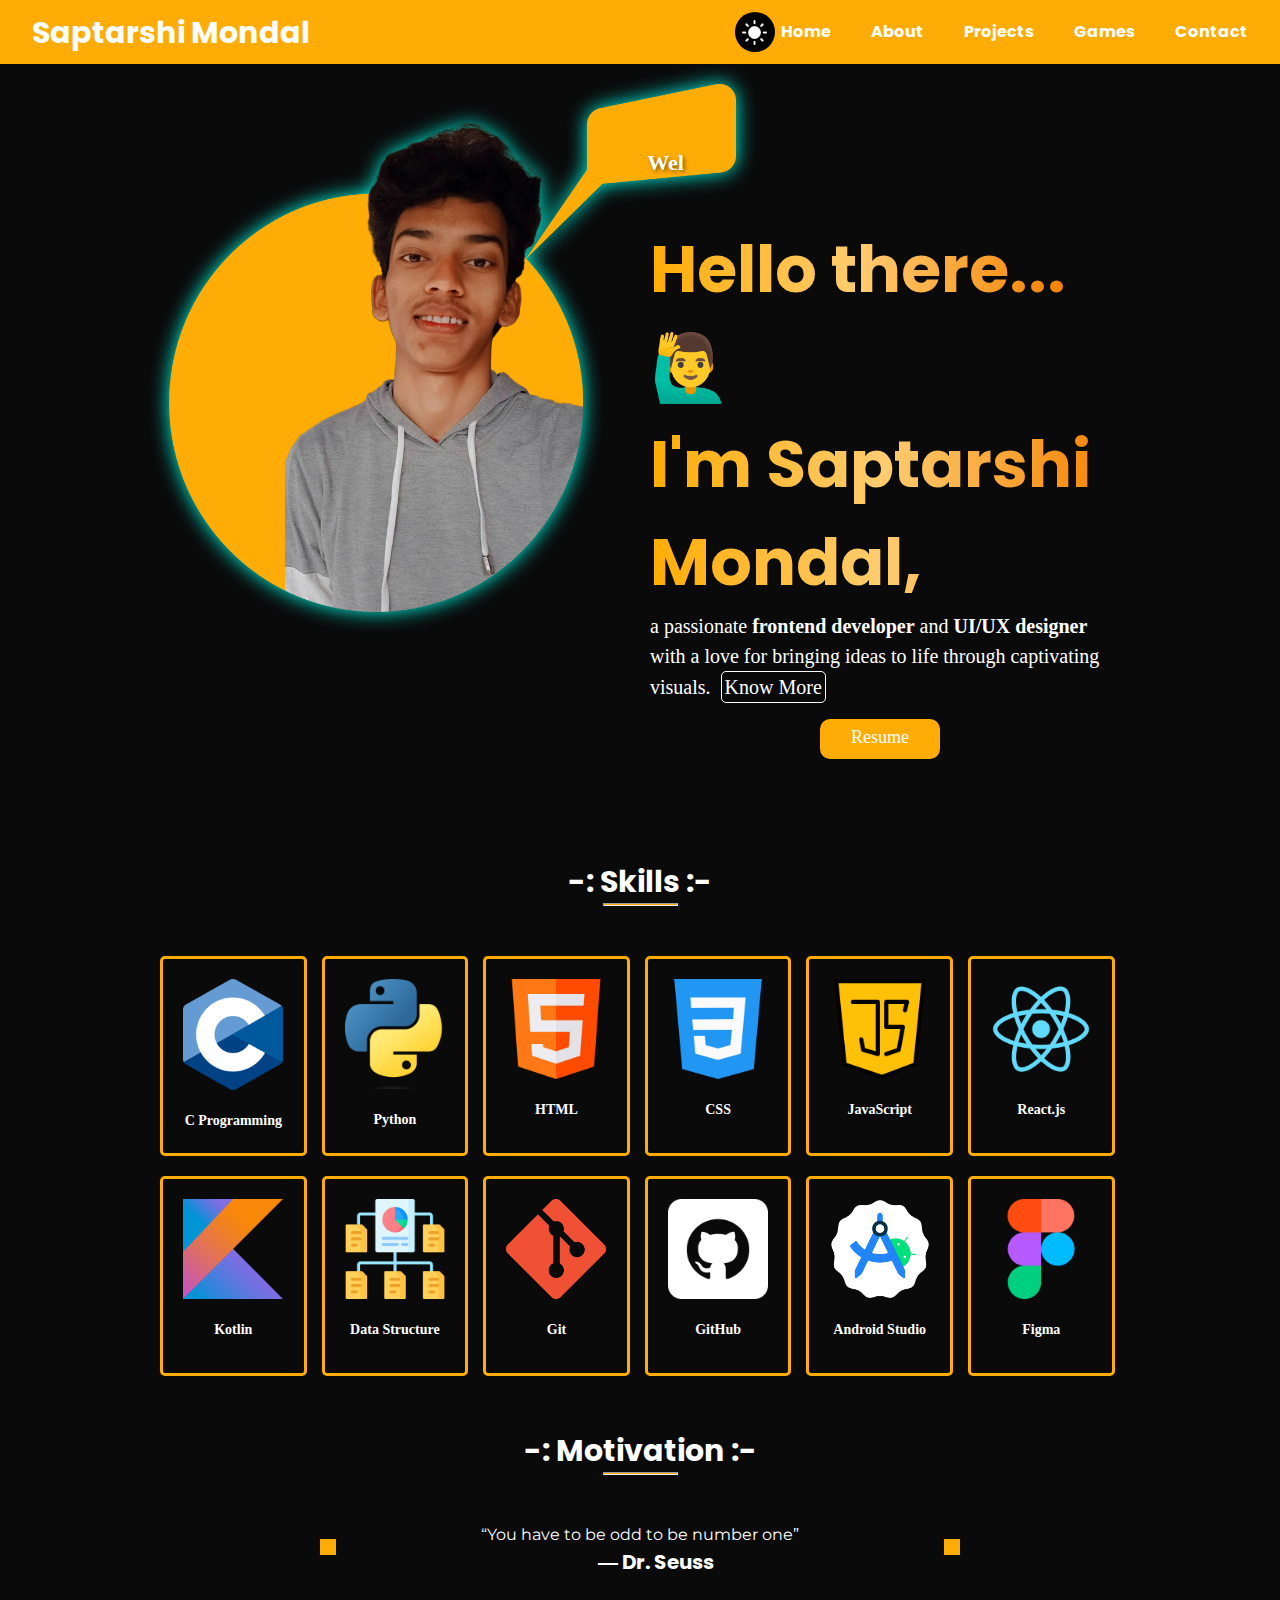
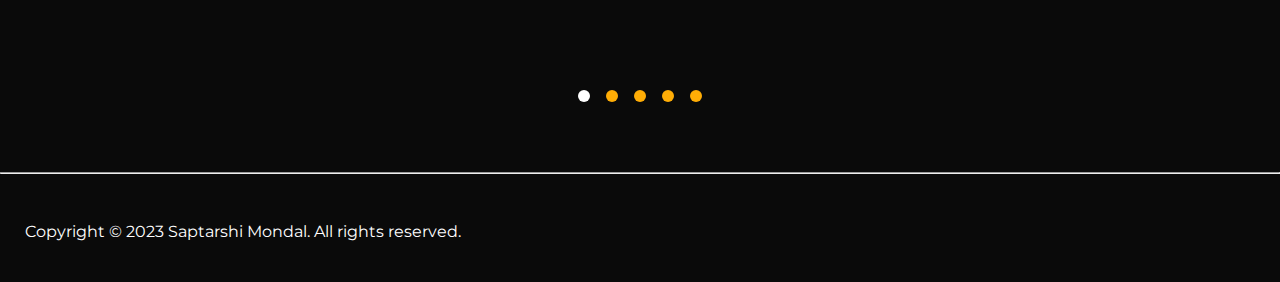
==== commit 8d935ad2: "ads added" ====
--- a/index.html
+++ b/index.html
@@ -4,6 +4,7 @@
     <meta charset="UTF-8" />
     <meta http-equiv="X-UA-Compatible" content="IE=edge" />
     <meta name="viewport" content="width=device-width, initial-scale=1.0" />
+    <meta name="google-adsense-account" content="ca-pub-7043233660980321">
 
     <!-- Google Fonts -->
     <link href="https://fonts.googleapis.com/css2?family=Montserrat:wght@100;200;300;400;500;600;700;800;900&family=Poppins:wght@100;200;300;400;500;600;700;800;900&display=swap" rel="stylesheet"
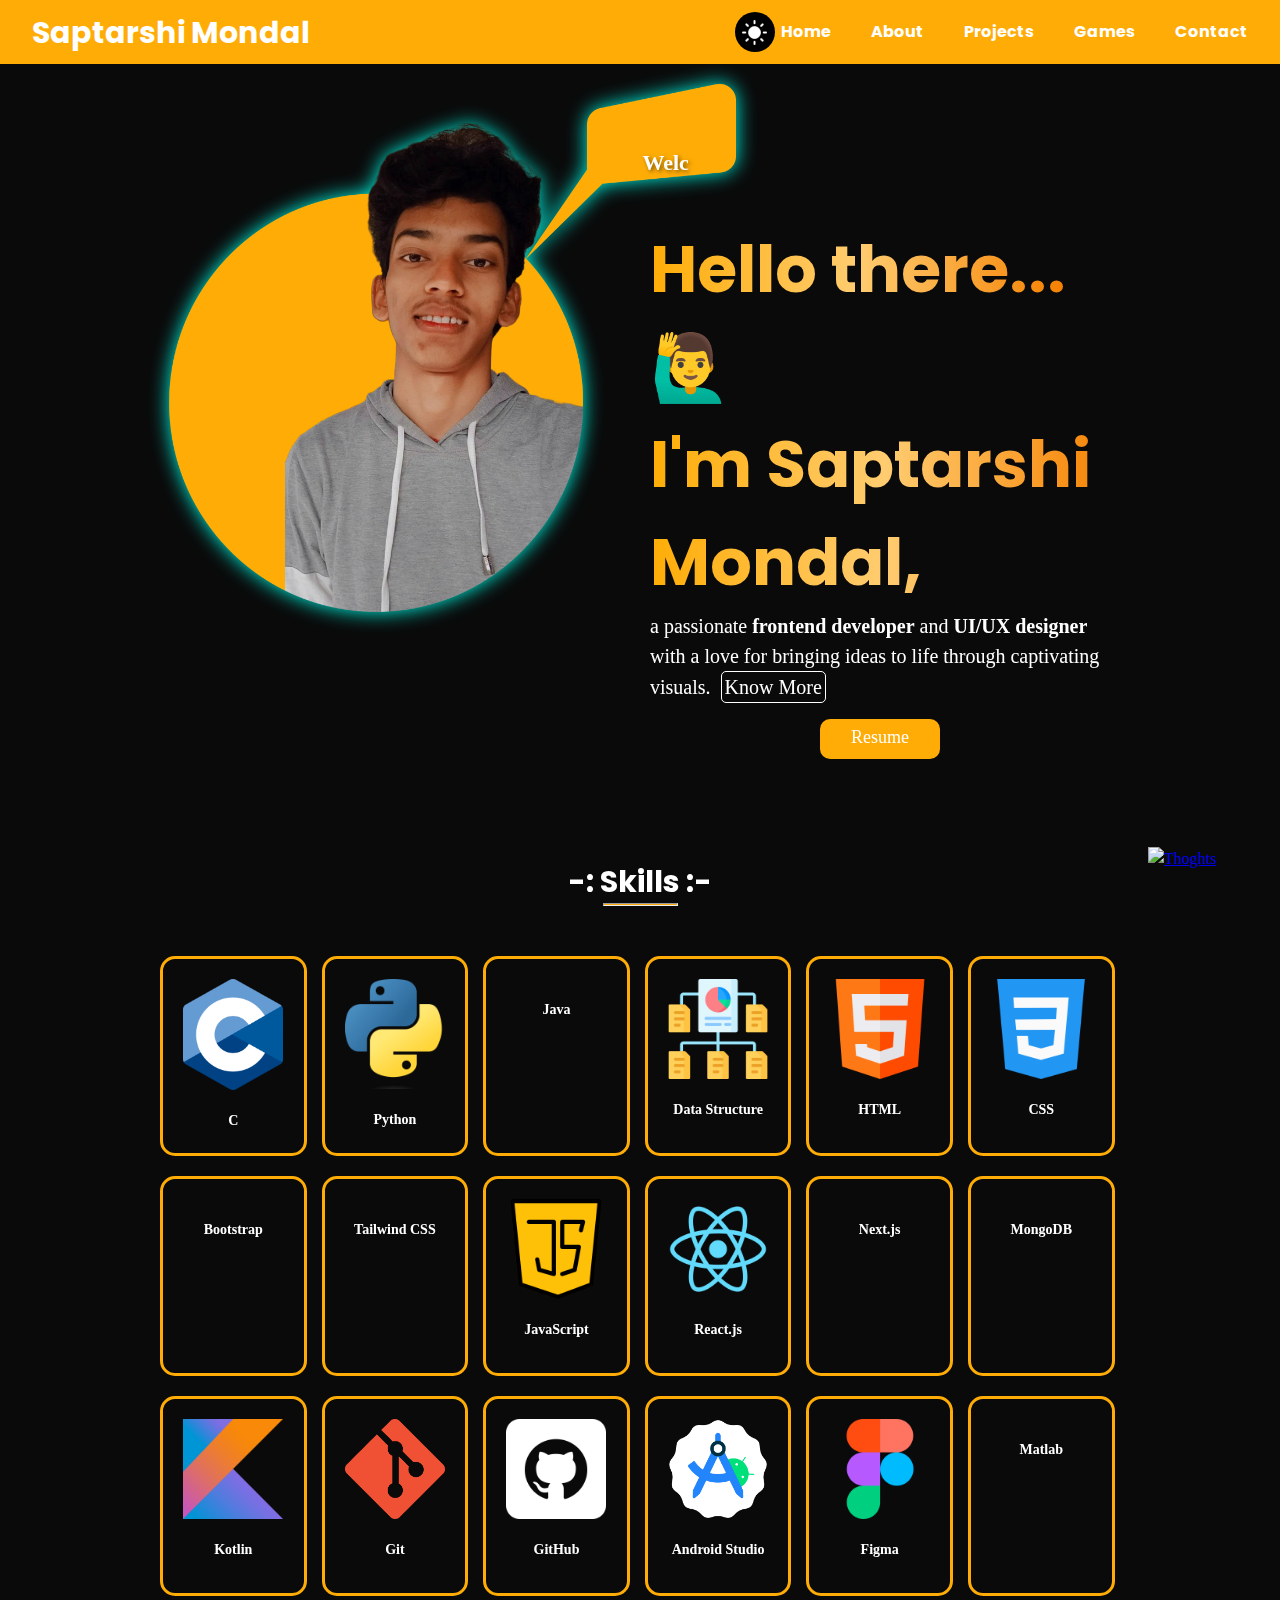
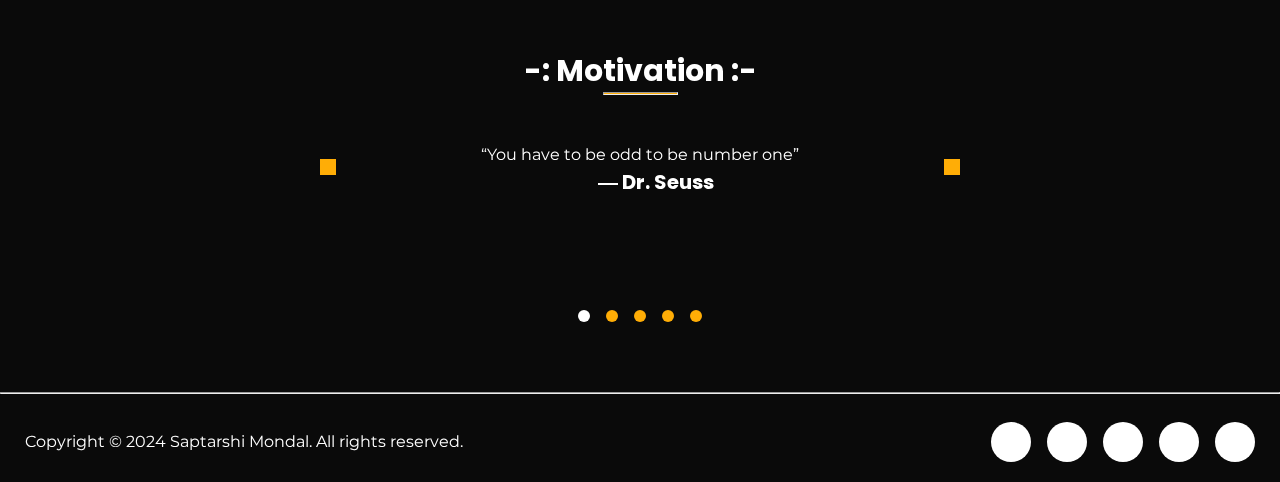
==== commit 79a87878: "." ====
--- a/index.html
+++ b/index.html
@@ -15,7 +15,8 @@
     <link rel="icon" type="image/x-icon" href="./image/Figma-sapta-5_Copy.png">
     <link rel="logo" type="image/x-icon" href="./image/Figma-sapta-5_Copy.png">
     <script src="https://kit.fontawesome.com/bd67cb73f4.js" crossorigin="anonymous"></script>
-    
+    <script async src="https://pagead2.googlesyndication.com/pagead/js/adsbygoogle.js?client=ca-pub-7043233660980321"
+     crossorigin="anonymous"></script>
     <!-- icon -->
 
     <!-- Google fonts End -->
@@ -26,6 +27,8 @@
     <!-- custon style Sheet & JavaScript -->
     <title>Saptarshi Mondal</title>
   </head>
+  <script type="module" src="https://unpkg.com/@splinetool/viewer@1.0.31/build/spline-viewer.js"></script>
+<spline-viewer id="background-spline" url="https://prod.spline.design/oomedt1G-mHq5XSh/scene.splinecode"></spline-viewer>
 
   <!--Start of Tawk.to Script-->
   <script type="text/javascript">
@@ -60,8 +63,8 @@
           <ul class="primary-navigation flex">
             
             <li>
-              <a class="fs-poppins bold-700" href="./index.html">Home</a>
-              <span data-tooltip="Home"><a href="index.html"><img src="image/home.png" alt="" ></a></span>
+              <a class="fs-poppins bold-700" href="/">Home</a>
+              <span data-tooltip="Home"><a href="/"><img src="image/home.png" alt="" ></a></span>
             </li>
   
             <li>
@@ -139,23 +142,29 @@
           <button class="filter-option button" data-filter="android">Android</button>
         </div>--->
         <div class="skill-container">
-          <div class="skill " data-category1="languages" data-category2="frontend"><img src="image/C_Programming_Language.png" alt=""><h3>C Programming</h3></div>
+          <div class="skill " data-category1="languages" data-category2="frontend"><img src="image/C_Programming_Language.png" alt=""><h3>C</h3></div>
           <!--<div class="skill anti-image-shadow" data-category1="languages" data-category2="frontend"> <img src="image/C++_Logo.png" alt=""><h3>C++</h3></div>-->
           <div class="skill " data-category1="languages" data-category2="frontend"><img src="image/Pyhon_logo.png" alt=""><h3>Python</h3></div>
+          <div class="skill " data-category1="languages" data-category2="frontend"><img src="image/java.png" alt=""><h3>Java</h3></div>
+          <div class="skill " data-category1="tools" data-category2=""><img src="image/data-structure.png" alt=""><h3>Data Structure</h3></div>
           <div class="skill " data-category1="languages" data-category2="frontend"><img src="image/html (1).png" alt=""><h3>HTML</h3></div>
           <div class="skill " data-category1="languages" data-category2="frontend"><img src="image/css-3.png" alt=""><h3>CSS</h3></div>
+          <div class="skill " data-category1="languages" data-category2="frontend"><img src="image/bootstrap.png" alt=""><h3>Bootstrap</h3></div>
+          <div class="skill " data-category1="tools" data-category2=""><img src="image/tailwind-css.png" alt=""><h3>Tailwind CSS</h3></div>
           <div class="skill " data-category1="languages" data-category2="frontend"><img src="image/java-script (1).png" alt=""><h3>JavaScript</h3></div>
           <div class="skill " data-category1="languages" data-category2="frontend"><img src="image/react.png" alt=""><h3>React.js</h3></div>
+          <div class="skill " data-category1="languages" data-category2="frontend"><img src="image/nextjs-icon.webp" alt=""><h3>Next.js</h3></div>
+          <div class="skill " data-category1="tools" data-category2=""><img src="image/mongodb.png" alt=""><h3>MongoDB</h3></div>
           <div class="skill " data-category1="languages" data-category2="android"><img src="image/Kotlin_Icon.png" alt=""><h3>Kotlin</h3></div>
           <!--<div class="skill " data-category1="tools" data-category2="android"><img src="image/android.png" alt=""><h3>Android Development</h3></div>
           <div class="skill " data-category1="tools" data-category2="frontend"><img src="image/Matlab_Logo.png" alt=""><h3>Matlab</h3></div>
           <div class="skill " data-category1="tools" data-category2="frontend"><img src="image/Visual_Studio_Code.png" alt=""><h3>VS Code</h3></div>
           <div class="skill " data-category1="tools" data-category2="frontend"><img src="image/Google_Colaboratory 1.png" alt=""><h3>Google CoLab</h3></div>---->
-          <div class="skill " data-category1="tools" data-category2=""><img src="image/data-structure.png" alt=""><h3>Data Structure</h3></div>
           <div class="skill " data-category1="tools" data-category2="frontend"><img src="image/Git-.png" alt=""><h3>Git</h3></div>
           <div class="skill " data-category1="tools" data-category2="frontend"><img src="image/github (1).png" alt="" class="github"><h3>GitHub</h3></div>
           <div class="skill " data-category1="tools" data-category2="frontend"><img src="image/Android Studio.png" alt=""><h3>Android Studio</h3></div>
           <div class="skill " data-category1="tools" data-category2="design"><img src="image/figma.png" alt=""><h3>Figma</h3></div>
+          <div class="skill " data-category1="tools" data-category2="design"><img src="image/matlab.png" alt=""><h3>Matlab</h3></div>
           
         </div>
       </section>
@@ -263,23 +272,28 @@
   
     </div>
     <hr>
-    <footer class="foot flex footer-icon">
-        <div class="f1">
-          <p class="fs-montserrat text-color">
-            Copyright © 2023 Saptarshi Mondal. All rights reserved.
-          </p>
-          
-        </div>
-        <div class="flex f2">
-          <a href="https://www.facebook.com/me7rishi/"><i class="fa-brands fa-facebook-f text-white"></i></a>
-          <a href="https://twitter.com/its_7rishi/"><i class="fa-brands fa-twitter text-white"></i></a>
-          <a href="https://www.linkedin.com/in/saptarshimondalofficial/"><i class="fa-brands fa-linkedin text-white"></i></a>
-          <a href="https://github.com/Me7rishi/"><i class="fa-brands fa-github text-white"></i></a>
-          <a href="https://www.instagram.com/its_7rishi/"><i class="fa-brands fa-instagram text-white"></i></a>
-        </div>
+    <footer class="foot footer-icon">
+      <div class="f1">
+        <p class="fs-montserrat text-color">
+          Copyright © 2024 <a href="/" style="text-decoration: none; color: var(--name-color);">Saptarshi Mondal</a>. All rights reserved.
+        </p>
         
-    </footer>
-    
+      </div>
+      <div class="flex f2">
+        <!--<a href="https://www.thoghts.app/profile/sevenrishi/" style="text-decoration: none;"><span><img src="./image/Thoghts_white.png" alt=""></span></a>-->
+        <a href="https://www.facebook.com/sevenrishi/" style="text-decoration: none;"><span><i class="fa-brands fa-facebook-f text-white"></i></span></a>
+        <a href="https://twitter.com/sevenrishii/" style="text-decoration: none;"><span><i class="fa-brands fa-twitter text-white"></i></span></a>
+        <a href="https://www.linkedin.com/in/sevenrishi/" style="text-decoration: none;"><span><i class="fa-brands fa-linkedin text-white"></i></span></a>
+        <a href="https://github.com/sevenrishi/" style="text-decoration: none;"><span><i class="fa-brands fa-github text-white"></i></span></a>
+        <a href="https://www.instagram.com/sevenrishi/" style="text-decoration: none;"><span><i class="fa-brands fa-instagram text-white"></i></span></a>
+      </div>
+      
+  </footer>
+  <div id="watermark-cover">
+    <a href="https://www.thoghts.app">
+      <img src="image/thoghts_color_full.png" style="width: 80px; height: auto; margin-left: 25px; margin-top: 3px; " viewBox="0 0 100 100" preserveAspectRatio="xMinYMin meet" alt="Thoghts">
+    </a>
+  </div>
     <script src="home.js" defer></script>
     <script src="main.js"></script>
   </body>
--- a/home.css
+++ b/home.css
@@ -343,6 +343,9 @@
 #nav-right{
   display: flex;
   text-align: center;
+  justify-content: center;
+  text-align: center;
+  align-items: center;
 }
 #nav-right img{
   height: 25px;
@@ -426,6 +429,7 @@
   /*margin-left: 100px;*/
 }
 .primary-header {
+  display: flex;
   justify-content: space-between;
   align-items: center;
   margin-block: 2rem;
@@ -671,7 +675,7 @@
   }
   .social-wheel{
     height: 330px;
-    background-color: var(--body-color);
+    /*background-color: var(--body-color);*/
     margin-top: -150px;
     margin-bottom: 300px;
     display: flex;
@@ -821,7 +825,7 @@
     margin-left: 500px;
   }
   .foot{
-    background-color: var(--body-color);
+    /*background-color: var(--body-color);*/
     height: 170px;
     display: flex;
     align-items: center;
@@ -1117,19 +1121,15 @@
   /*margin-top: 0.3rem;*/
   color: var(--bg-color);
 }
-#nav-right{
-  justify-content: center;
-  text-align: center;
-  align-items: center;
-}
+
 .primary-navigation span{
   justify-content: center;
   text-align: center;
   align-items: center;
 }
 .foot{
-  background-color: var(--body-color);
-  height: 100px;
+  /*background-color: var(--body-color);*/
+  height: 80px;
 }
 
 
@@ -1215,8 +1215,8 @@
   width: calc(16.66% - 15px); /* Display 3 skills per row on desktop */
   margin-bottom: 20px;
   margin-right: 15px;
-  border-radius: 5px;
-  background-color: var(--body-color);
+  border-radius: 15px;
+  /*background-color: var(--body-color);*/
   border: 3px solid #ffad06;
   display: flex;
   flex-direction: column;
@@ -1226,7 +1226,7 @@
 }
 .skill:hover {
   transform: scale(1.05); /* Increase the size by 20% */
-  background-color: var(--bg-color);
+  /*background-color: var(--bg-color);*/
 }
 
 .skill img {
@@ -1391,7 +1391,7 @@
     display: block;
   }
   .foot{
-    background-color: var(--body-color);
+    /*background-color: var(--body-color);*/
     height: 160px;
     display: flex;
     flex-direction: column;
@@ -1423,9 +1423,9 @@
 }
 .social-wheel{
   height: 470px;
-  background-color: var(--body-color);
+  /*background-color: var(--body-color);*/
   margin-top: 0px;
-  margin-bottom: 300px;
+  margin-bottom: 100px;
   display: flex;
  justify-content: center;
  align-items: center;
@@ -1434,14 +1434,14 @@
   height: 470px;
   width: 470px;
   border-radius: 50%;
-  background-color: var(--body-color);
+  /*background-color: var(--body-color);*/
 
 }
 .sw2{
  width: 350px;
  height: 350px;
  border-radius: 50%;
- background-color: var(--body-color);
+ /*background-color: var(--body-color);*/
  padding: 25px;
  margin-left: 60px;
  display: flex;
@@ -1476,7 +1476,7 @@
  height: 60px;
  width: 60px;
  border-radius: 50%;
- background-color: var(--body-color);
+ /*background-color: var(--body-color);*/
  display: flex;
  justify-content: center;
  align-items: center;
@@ -1558,7 +1558,7 @@
 @media (max-width: 35em){
 .social-wheel{
    height: 330px;
-   background-color: var(--body-color);
+   /*background-color: var(--body-color);*/
    margin-top: 50px;
    margin-bottom: 300px;
    display: flex;
@@ -1569,14 +1569,14 @@
    height: 330px;
    width: 330px;
    border-radius: 50%;
-   background-color: var(--body-color);
+   /*background-color: var(--body-color);*/
 
 }
 .sw2{
   width: 240px;
   height: 240px;
   border-radius: 50%;
-  background-color: var(--body-color);
+  /*background-color: var(--body-color);*/
   padding: 25px;
   margin-left: 45px;
   display: flex;
@@ -1610,7 +1610,7 @@
   height: 45px;
   width: 45px;
   border-radius: 50%;
-  background-color: var(--body-color);
+  /*background-color: var(--body-color);*/
   display: flex;
   justify-content: center;
   align-items: center;
@@ -2109,7 +2109,7 @@
   width: 94%;
   height: 600px;
   margin-top: 35px;
-  overflow-y: auto;
+  overflow: hidden;
   border-radius: 5px;
 }
 
@@ -2266,3 +2266,28 @@
     justify-content: space-around;
   }
 }
+
+
+/*-----Spline Viewer-----*/
+
+#background-spline {
+  position: fixed;
+  top: 0;
+  left: 0;
+  width: 100vw;
+  height: 100vh;
+  z-index: -1;
+}
+
+
+/*------------Spline Watermark Cover------------*/
+#watermark-cover {
+  position: fixed;
+  bottom: 20px;
+  right: 20px;
+  width: 137px; /* Adjust as needed */
+  height: 36px; /* Adjust as needed */
+  border-radius: 10px;
+  background: var(--body-color); /* Adjust to match your page background */
+  z-index: -1; /* Ensure it's above other content */
+}